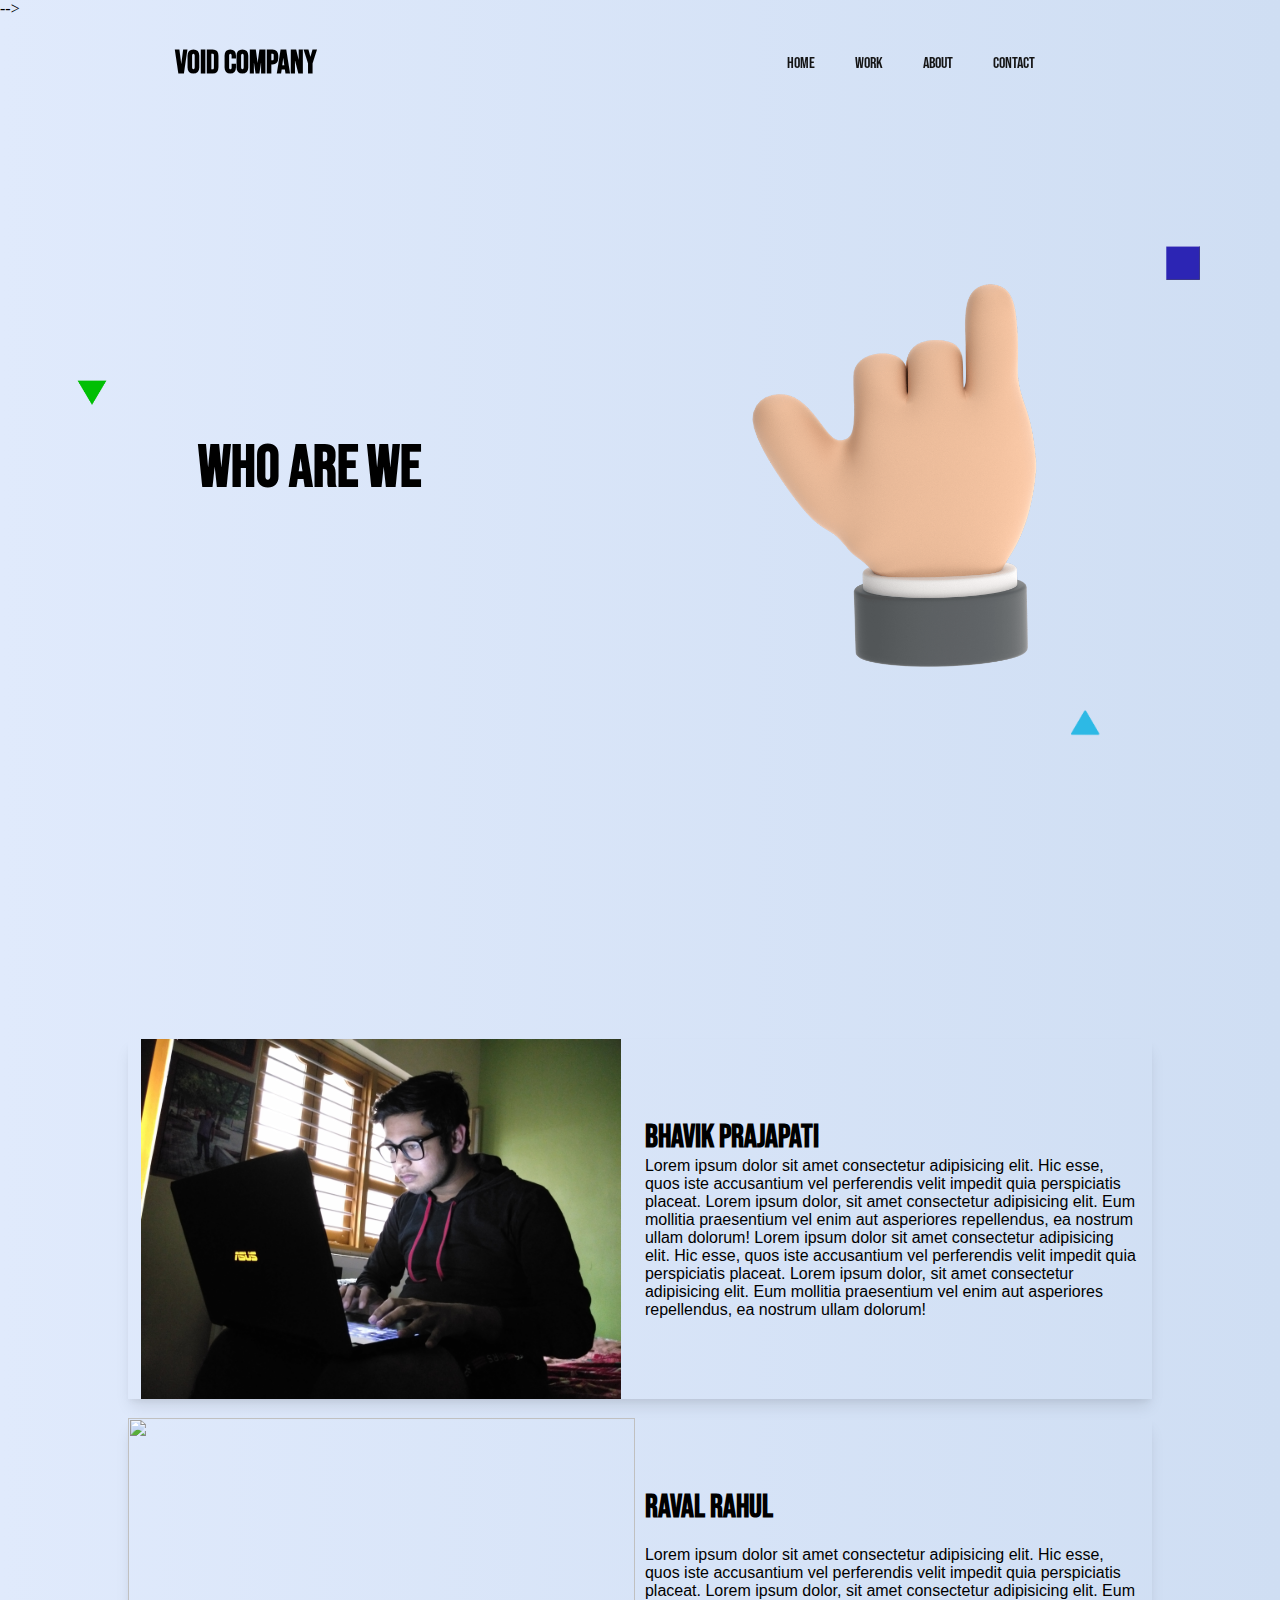
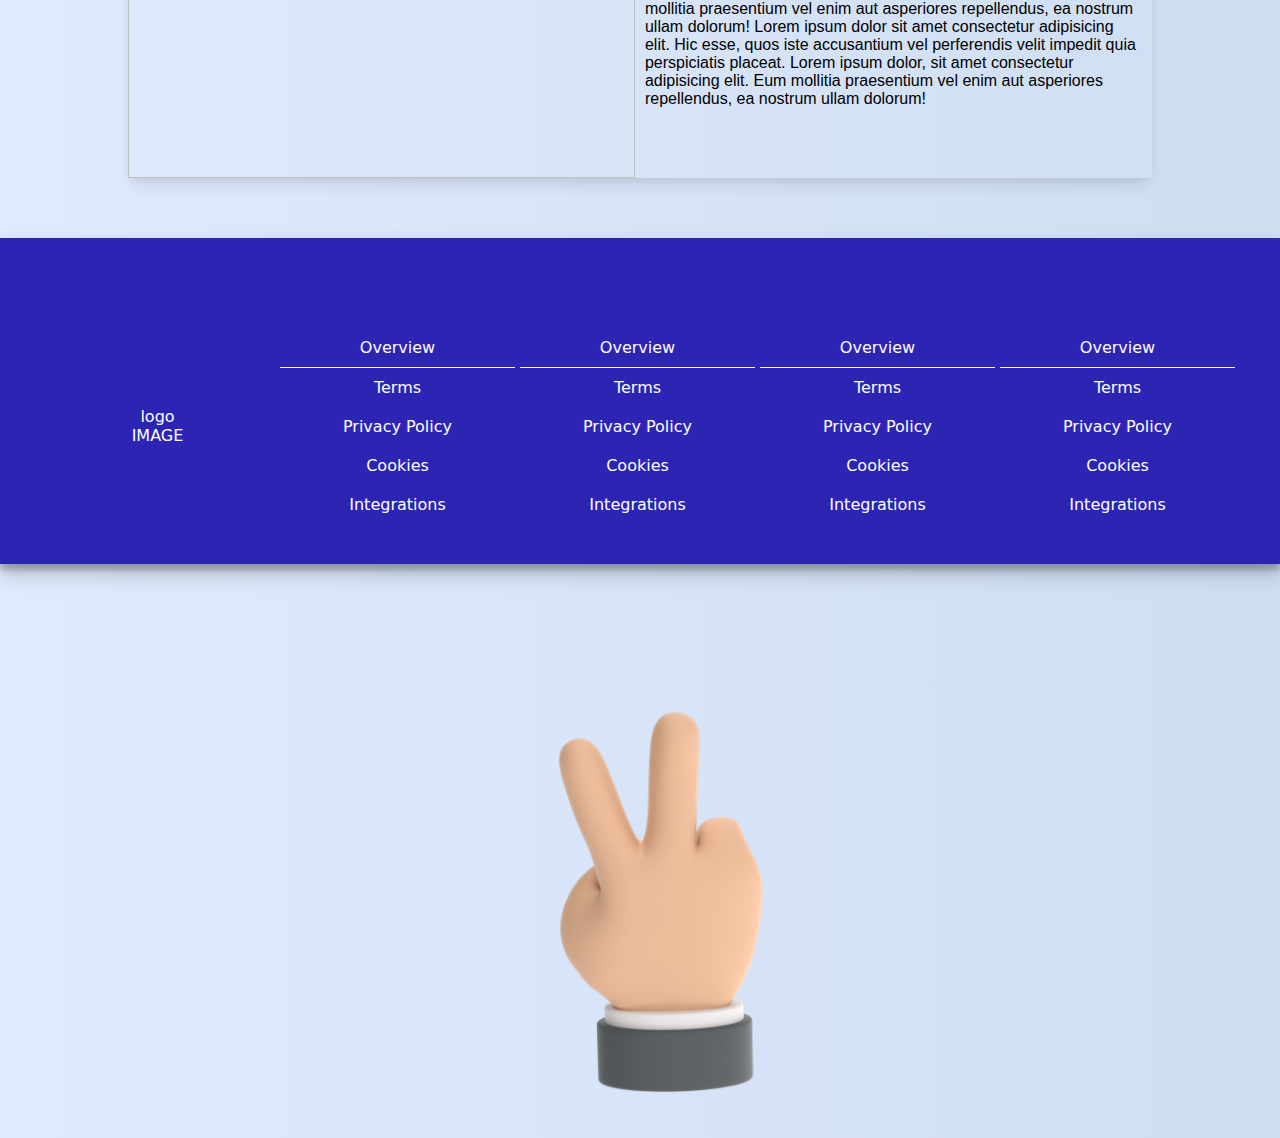
==== About.html @ 70cf01b4 "aboutus" ====
<!DOCTYPE html>
    <html lang="en">
      <head>
        <meta charset="UTF-8" />
        <meta http-equiv="X-UA-Compatible" content="IE=edge" />
        <meta name="viewport" content="width=device-width, initial-scale=1.0" />
       

        <link
          rel="stylesheet"
          href="https://cdnjs.cloudflare.com/ajax/libs/font-awesome/4.7.0/css/font-awesome.min.css"
        />
        <link rel="stylesheet" href="style.css" />
         <link rel="stylesheet" href="respo.css"/>
        <!-- <link rel="stylesheet" href="slider.css" /> --> -->
        <link rel="stylesheet" href="scss/About.css">
        <title>This is our shit..</title>
      </head>
      <body>
        <!-- header -->
        <header id="header">
          <a style="color: black" href="index.html">
            <div class="logo">
              <h1>Void Company</h1>
            </div>
          </a>
          <ul id="nav-links" class="nav-links">
            <li>
              <a href="index.html">Home</a>
            </li>
            <li><a href="#">Work</a></li>
            <li><a href="About.html">About</a></li>
            <li><a href="Contactus.html">Contact</a></li>
          </ul>

          <div id="hamburger" class="hamburger">
            <div></div>
            <div></div>
            <div></div>
          </div>
        </header>
        <!-- header -->
        <section class="section-1">
          <div class="left">
            <h1 id="abouth1">Who Are We</h1>
          </div>
          <div class="right">
            <img
              class="illus1"
              src="Sources/Woogie_Boogie_R-Angle_A1_0001-min.png"
              alt=""
              srcset=""
            />
          </div>
    
          <img class="triangle-img-1" src="Sources/blue-min.png" alt="" />
    
          <img
            class="triangle-img-2"
            src="Sources/864px-Green_triangle.svg-min.png"
            alt=""
          />
          <img
            class="triangle-img-3"
            src="Sources/blue-triangle-rounded-corners-hi-min.png"
            alt=""
          />
        </section>

        <section class="about-us">
          <div class="main-about">
          <div  class="about-us-card">
            <div class="about-us-card-left">
              <img
                src="Sources/IMG_20200103_160616 (2)-min.jpg"
                class="about-us-img"
                alt=""
              />
            </div>
            <div class="about-us-card-right">
              <h1>Bhavik Prajapati</h1>
              <!-- <br /> -->
              <p>
                Lorem ipsum dolor sit amet consectetur adipisicing elit. Hic
                esse, quos iste accusantium vel perferendis velit impedit quia
                perspiciatis placeat. Lorem ipsum dolor, sit amet consectetur
                adipisicing elit. Eum mollitia praesentium vel enim aut
                asperiores repellendus, ea nostrum ullam dolorum! Lorem ipsum
                dolor sit amet consectetur adipisicing elit. Hic esse, quos iste
                accusantium vel perferendis velit impedit quia perspiciatis
                placeat. Lorem ipsum dolor, sit amet consectetur adipisicing
                elit. Eum mollitia praesentium vel enim aut asperiores
                repellendus, ea nostrum ullam dolorum!
              </p>
            </div>
          </div>
          <!-- <hr /> -->
          <br>
          <div class="about-us-card">
            <div class="about-us-card-left">
              <img
                src="https://scontent.famd4-1.fna.fbcdn.net/v/t1.6435-9/33985733_2211146342441467_1482430463548063744_n.jpg?_nc_cat=100&ccb=1-3&_nc_sid=8bfeb9&_nc_ohc=AHXImAxE62oAX_ySkGZ&_nc_ht=scontent.famd4-1.fna&oh=f6cba78c579de63430eccb4c5c453ced&oe=60E3F653"
                class="about-us-img"
                alt=""
              />
            </div>
            <div class="about-us-card-right">
              <h1>RAVAL RAHUL</h1>
              <br />
              <p>
                Lorem ipsum dolor sit amet consectetur adipisicing elit. Hic
                esse, quos iste accusantium vel perferendis velit impedit quia
                perspiciatis placeat. Lorem ipsum dolor, sit amet consectetur
                adipisicing elit. Eum mollitia praesentium vel enim aut
                asperiores repellendus, ea nostrum ullam dolorum! Lorem ipsum
                dolor sit amet consectetur adipisicing elit. Hic esse, quos iste
                accusantium vel perferendis velit impedit quia perspiciatis
                placeat. Lorem ipsum dolor, sit amet consectetur adipisicing
                elit. Eum mollitia praesentium vel enim aut asperiores
                repellendus, ea nostrum ullam dolorum!
              </p>
            </div>
          </div>
        </div>
        </section>
        <!-- footer -->

        <section class="section-5">
          <footer>
            <div class="footers">
              <div class="col-1 col">
                logo
                <br />
                IMAGE
              </div>
              <div class="col-2 col">
                <li class="h-title">Overview</li>
                <li><a href="#">Terms</a></li>
                <li><a href="#">Privacy Policy</a></li>
                <li><a href="#">Cookies</a></li>
                <li><a href="#">Integrations</a></li>
              </div>
              <div class="col-3 col">
                <li class="h-title">Overview</li>
                <li><a href="#">Terms</a></li>
                <li><a href="#">Privacy Policy</a></li>
                <li><a href="#">Cookies</a></li>
                <li><a href="#">Integrations</a></li>
              </div>
              <div class="col-4 col">
                <li class="h-title">Overview</li>
                <li><a href="#">Terms</a></li>
                <li><a href="#">Privacy Policy</a></li>
                <li><a href="#">Cookies</a></li>
                <li><a href="#">Integrations</a></li>
              </div>
              <div class="col-5 col">
                <li class="h-title">Overview</li>
                <li><a href="#">Terms</a></li>
                <li><a href="#">Privacy Policy</a></li>
                <li><a href="#">Cookies</a></li>
                <li><a href="#">Integrations</a></li>
              </div>
            </div>

            <!-- <div class="copyright">
          <a href="#">&copy;Bhavik Prajapati</a>
        </div> -->
          </footer>

          <img
            class="rock"
            src="Sources/Rock_On_R-Angle_A1_0000-min.png"
            alt=""
          />
        </section>
        <!-- sec-5 -->
        <!-- top scroll -->
    <button onclick="topFunction()" id="myBtn" title="Go to top">
      <i class="fa fa-angle-up"></i>
    </button>
    <!-- top scroll -->
<script src="Js/app.js"></script>
      </body>
    </html>
  </body>
</html>
---- style.css ----
@import url("https://fonts.googleapis.com/css2?family=Bebas+Neue&display=swap");
@import url("https://fonts.googleapis.com/css2?family=Montserrat:wght@300&display=swap");
::-webkit-scrollbar {
  width: 10px;
}

/* Track */
::-webkit-scrollbar-track {
  background: #e0eafc;
}

/* Handle */
::-webkit-scrollbar-thumb {
  background: #2c25b4;
  border-bottom-left-radius: 10px;
  border-bottom-right-radius: 10px;
}

/* Handle on hover */
::-webkit-scrollbar-thumb:hover {
  background: #6e6ab8;
}

*,
*::before,
*::after {
  margin: 0;
  padding: 0;
  -webkit-box-sizing: border-box;
          box-sizing: border-box;
}

ul,
li,
a {
  text-decoration: none !important;
  list-style: none !important;
}

html {
  scroll-behavior: smooth;
  -ms-scroll-snap-type: y mandatory;
      scroll-snap-type: y mandatory;
}

body {
  background: #e0eafc;
  /* fallback for old browsers */
  /* Chrome 10-25, Safari 5.1-6 */
  background: -webkit-gradient(linear, right top, left top, from(#cfdef3), to(#e0eafc));
  background: linear-gradient(to left, #cfdef3, #e0eafc);
  /* W3C, IE 10+/ Edge, Firefox 16+, Chrome 26+, Opera 12+, Safari 7+ */
}

header {
  width: 100%;
  min-height: 10vh;
  margin: auto;
  font-family: "Open Sans", sans-serif;
  display: -webkit-box;
  display: -ms-flexbox;
  display: flex;
  -ms-flex-pack: distribute;
      justify-content: space-around;
  -webkit-box-align: center;
      -ms-flex-align: center;
          align-items: center;
  position: fixed;
  top: 0;
  left: 0;
  right: 0;
  z-index: 1;
}

header .logo {
  padding-left: 100px;
}

header .logo h1 {
  font-weight: 700;
  font-family: "Bebas Neue", cursive;
  text-align: left;
}

header ul.nav-links {
  display: -webkit-box;
  display: -ms-flexbox;
  display: flex;
  -webkit-box-align: center;
      -ms-flex-align: center;
          align-items: center;
  padding-left: 300px;
}

header ul.nav-links li {
  margin: 10px;
  position: relative;
  font-family: "Bebas Neue", cursive;
}

header ul.nav-links a {
  display: block;
  font-weight: 500;
  padding: 10px 10px;
  color: #141414;
  -webkit-transition: 0.2s ease;
  transition: 0.2s ease;
}

header ul.nav-links li:hover a {
  color: #fffdfe;
  background-color: #141414;
}

header ul.nav-links ul.sub-menu {
  position: absolute;
  top: 100%;
  left: -25%;
  display: none;
}

header ul.nav-links li:hover .sub-menu {
  display: block;
}

section {
  width: 80vw;
  margin: auto;
  min-height: 100vh;
  font-family: "Bebas Neue", cursive;
  scroll-snap-align: center;
}

section.section-1 {
  display: -webkit-box;
  display: -ms-flexbox;
  display: flex;
  -webkit-box-pack: justify;
      -ms-flex-pack: justify;
          justify-content: space-between;
  -webkit-box-align: center;
      -ms-flex-align: center;
          align-items: center;
  position: relative;
}

section.section-1 .left {
  min-height: 100vh;
  display: -webkit-box;
  display: -ms-flexbox;
  display: flex;
  -webkit-box-pack: center;
      -ms-flex-pack: center;
          justify-content: center;
  -webkit-box-align: center;
      -ms-flex-align: center;
          align-items: center;
}

section.section-1 .left h1 {
  font-size: 3.7rem;
  padding-left: 70px;
}

section.section-1 .right {
  min-height: 100vh;
  display: -webkit-box;
  display: -ms-flexbox;
  display: flex;
  -webkit-box-pack: center;
      -ms-flex-pack: center;
          justify-content: center;
  -webkit-box-align: center;
      -ms-flex-align: center;
          align-items: center;
}

section.section-1 .right img {
  width: 100%;
}

section.section-1 .right .illus1 {
  -o-object-fit: contain;
     object-fit: contain;
  width: 500px;
  height: 500px;
  -webkit-animation: an 3s infinite linear;
          animation: an 3s infinite linear;
  -webkit-transform-origin: top right;
          transform-origin: top right;
}

@-webkit-keyframes an {
  0% {
    -webkit-transform: translateY(0px);
            transform: translateY(0px);
  }
  50% {
    -webkit-transform: translateY(-20px);
            transform: translateY(-20px);
  }
  100% {
    -webkit-transform: translateY(0px);
            transform: translateY(0px);
  }
}

@keyframes an {
  0% {
    -webkit-transform: translateY(0px);
            transform: translateY(0px);
  }
  50% {
    -webkit-transform: translateY(-20px);
            transform: translateY(-20px);
  }
  100% {
    -webkit-transform: translateY(0px);
            transform: translateY(0px);
  }
}

section.section-1 .triangle-img-1 {
  width: 40px;
  height: 40px;
  -o-object-fit: contain;
     object-fit: contain;
  position: absolute;
  top: 25%;
  right: -5%;
  -webkit-animation: an2 3s infinite linear;
          animation: an2 3s infinite linear;
  -webkit-transform-origin: center;
          transform-origin: center;
}

section.section-1 .triangle-img-2 {
  width: 30px;
  height: 30px;
  -o-object-fit: contain;
     object-fit: contain;
  position: absolute;
  top: 40%;
  left: -5%;
  -webkit-transition: 0.2s;
  transition: 0.2s;
  -webkit-animation: an2 3s infinite linear;
          animation: an2 3s infinite linear;
}

section.section-1 .triangle-img-3 {
  width: 30px;
  height: 30px;
  -o-object-fit: contain;
     object-fit: contain;
  position: absolute;
  bottom: 20%;
  right: 5%;
  -webkit-transition: -webkit-transform 0.2s;
  transition: -webkit-transform 0.2s;
  transition: transform 0.2s;
  transition: transform 0.2s, -webkit-transform 0.2s;
  -webkit-animation: an2 3s infinite linear;
          animation: an2 3s infinite linear;
}

@-webkit-keyframes an2 {
  from {
    -webkit-transform: rotate(0deg);
            transform: rotate(0deg);
  }
  to {
    -webkit-transform: rotate(359deg);
            transform: rotate(359deg);
  }
}

@keyframes an2 {
  from {
    -webkit-transform: rotate(0deg);
            transform: rotate(0deg);
  }
  to {
    -webkit-transform: rotate(359deg);
            transform: rotate(359deg);
  }
}

section.section-2 {
  display: -webkit-box;
  display: -ms-flexbox;
  display: flex;
  -webkit-box-pack: center;
      -ms-flex-pack: center;
          justify-content: center;
  -webkit-box-align: center;
      -ms-flex-align: center;
          align-items: center;
  position: relative;
}

section.section-2 .card-body {
  width: 250px;
  background-color: white;
  padding: 25px;
  text-align: center !important;
  overflow: hidden;
  border-radius: 20px;
  -webkit-transition: 0.3s;
  transition: 0.3s;
  border-top: 5px solid white;
  margin: 30px;
  height: 350px;
  -webkit-box-shadow: 0 10px 20px rgba(0, 0, 0, 0.19), 0 6px 6px rgba(0, 0, 0, 0.23);
          box-shadow: 0 10px 20px rgba(0, 0, 0, 0.19), 0 6px 6px rgba(0, 0, 0, 0.23);
}

section.section-2 .card .img-div {
  height: 200px;
}

section.section-2 .card .img-div .img-div img {
  margin: 30px 0;
  text-align: center !important;
}

section.section-2 .card h1 {
  margin: 10px 0;
  text-align: center !important;
  text-overflow: ellipsis;
}

section.section-2 .card p {
  color: #999999;
  text-align: center !important;
  margin: 10px 0;
  text-overflow: ellipsis;
}

section.section-2 .card-body:hover {
  -webkit-box-shadow: -10px 10px 15px 0 rgba(196, 196, 196, 0.3);
          box-shadow: -10px 10px 15px 0 rgba(196, 196, 196, 0.3);
  border-top: 5px solid blue;
}

section.section-2 .triangle-loading-1 {
  width: 30px;
  height: 30px;
  -o-object-fit: contain;
     object-fit: contain;
  -webkit-transition: -webkit-transform 0.2s;
  transition: -webkit-transform 0.2s;
  transition: transform 0.2s;
  transition: transform 0.2s, -webkit-transform 0.2s;
  -webkit-animation: an3 3s infinite linear;
          animation: an3 3s infinite linear;
}

section.section-2 .sqre {
  position: absolute;
  top: 25%;
  left: 7%;
}

section.section-2 .loader {
  position: absolute;
  bottom: 20%;
  right: 0%;
}

section.section-2 .circle {
  width: 10px;
  height: 10px;
  position: relative;
  background-color: brown;
}

section.section-2 .circle-2 {
  width: 50px;
  height: 50px;
  position: absolute;
  bottom: 0%;
  left: 0%;
  -webkit-box-shadow: 0 10px 20px rgba(0, 0, 0, 0.19), 0 6px 6px rgba(0, 0, 0, 0.23);
          box-shadow: 0 10px 20px rgba(0, 0, 0, 0.19), 0 6px 6px rgba(0, 0, 0, 0.23);
  background-color: #7d8fc5;
  -webkit-animation: circ2 3s infinite linear;
          animation: circ2 3s infinite linear;
  -webkit-animation-delay: 0.1s;
          animation-delay: 0.1s;
  -webkit-transition: 0.2s;
  transition: 0.2s;
}

@-webkit-keyframes an3 {
  0% {
    -webkit-transform: rotate(0deg);
            transform: rotate(0deg);
  }
  100% {
    -webkit-transform: rotate(359deg);
            transform: rotate(359deg);
  }
}

@keyframes an3 {
  0% {
    -webkit-transform: rotate(0deg);
            transform: rotate(0deg);
  }
  100% {
    -webkit-transform: rotate(359deg);
            transform: rotate(359deg);
  }
}

@-webkit-keyframes circ2 {
  0% {
    -webkit-transform: rotate(0deg);
            transform: rotate(0deg);
  }
  50% {
    -webkit-transform: rotate(359deg);
            transform: rotate(359deg);
    border-radius: 0%;
    background-color: #10508b;
  }
  75% {
    border-radius: 50%;
  }
}

@keyframes circ2 {
  0% {
    -webkit-transform: rotate(0deg);
            transform: rotate(0deg);
  }
  50% {
    -webkit-transform: rotate(359deg);
            transform: rotate(359deg);
    border-radius: 0%;
    background-color: #10508b;
  }
  75% {
    border-radius: 50%;
  }
}

section.section-3 {
  display: -webkit-box;
  display: -ms-flexbox;
  display: flex;
  -webkit-box-pack: center;
      -ms-flex-pack: center;
          justify-content: center;
  -webkit-box-align: center;
      -ms-flex-align: center;
          align-items: center;
  -webkit-box-orient: vertical;
  -webkit-box-direction: normal;
      -ms-flex-direction: column;
          flex-direction: column;
  font-family: Montserrat, sans-serif;
}

section.section-3 .man {
  width: 100%;
  height: 50vh;
  -o-object-fit: contain;
     object-fit: contain;
}

section.section-3 .first {
  display: -webkit-box;
  display: -ms-flexbox;
  display: flex;
  -ms-flex-pack: distribute;
      justify-content: space-around;
  -webkit-box-align: center;
      -ms-flex-align: center;
          align-items: center;
}

section.section-3 .second {
  display: -webkit-box;
  display: -ms-flexbox;
  display: flex;
  -ms-flex-pack: distribute;
      justify-content: space-around;
  -webkit-box-align: center;
      -ms-flex-align: center;
          align-items: center;
  -webkit-box-orient: horizontal;
  -webkit-box-direction: reverse;
      -ms-flex-direction: row-reverse;
          flex-direction: row-reverse;
}

section.section-4 {
  position: relative;
  display: -webkit-box;
  display: -ms-flexbox;
  display: flex;
  -webkit-box-pack: center;
      -ms-flex-pack: center;
          justify-content: center;
  -webkit-box-align: center;
      -ms-flex-align: center;
          align-items: center;
  -webkit-box-orient: vertical;
  -webkit-box-direction: normal;
      -ms-flex-direction: column;
          flex-direction: column;
  font-family: Montserrat, sans-serif;
}

section.section-4 .lo-anim {
  width: 100px;
  height: 100px;
  -o-object-fit: contain;
     object-fit: contain;
  -webkit-transition: -webkit-transform 0.3s;
  transition: -webkit-transform 0.3s;
  transition: transform 0.3s;
  transition: transform 0.3s, -webkit-transform 0.3s;
  -webkit-animation: an4 4s infinite linear;
          animation: an4 4s infinite linear;
  -webkit-transition: 0.4s ease-in-out cubic-bezier(0.175, 0.885, 0.32, 1.275);
  transition: 0.4s ease-in-out cubic-bezier(0.175, 0.885, 0.32, 1.275);
  -webkit-transform-origin: center;
          transform-origin: center;
  position: absolute;
  bottom: 10%;
  right: 10%;
}

@-webkit-keyframes an4 {
  50% {
    -webkit-transform: rotate(0deg);
            transform: rotate(0deg);
  }
  100% {
    -webkit-transform: rotate(359deg);
            transform: rotate(359deg);
  }
}

@keyframes an4 {
  50% {
    -webkit-transform: rotate(0deg);
            transform: rotate(0deg);
  }
  100% {
    -webkit-transform: rotate(359deg);
            transform: rotate(359deg);
  }
}

section.section-5 {
  width: 100%;
  display: -webkit-box;
  display: -ms-flexbox;
  display: flex;
  -webkit-box-pack: center;
      -ms-flex-pack: center;
          justify-content: center;
  -webkit-box-align: end;
      -ms-flex-align: end;
          align-items: flex-end;
  position: relative;
}

section.section-5 footer {
  position: absolute;
  left: 0;
  top: 0;
  right: 0;
  width: 100%;
  margin: auto;
  display: -webkit-box;
  display: -ms-flexbox;
  display: flex;
  -webkit-box-pack: center;
      -ms-flex-pack: center;
          justify-content: center;
  -webkit-box-orient: vertical;
  -webkit-box-direction: normal;
      -ms-flex-direction: column;
          flex-direction: column;
  -webkit-box-align: center;
      -ms-flex-align: center;
          align-items: center;
  text-align: center;
  width: 100%;
  background-color: #2c25b4;
  padding: 40px;
  -webkit-box-shadow: 0 10px 20px rgba(0, 0, 0, 0.19), 0 6px 6px rgba(0, 0, 0, 0.23);
          box-shadow: 0 10px 20px rgba(0, 0, 0, 0.19), 0 6px 6px rgba(0, 0, 0, 0.23);
}

section.section-5 footer .footers {
  padding-top: 50px;
  width: 100%;
  display: -webkit-box;
  display: -ms-flexbox;
  display: flex;
  -webkit-box-pack: justify;
      -ms-flex-pack: justify;
          justify-content: space-between;
  -webkit-box-align: center;
      -ms-flex-align: center;
          align-items: center;
  text-align: center;
  margin: auto;
  color: #fffdfe;
  font-family: "Source Sans Pro Regular", system-ui;
}

section.section-5 footer .footers li a {
  color: #fffdfe;
}

section.section-5 footer .footers .col {
  -webkit-box-flex: 1;
      -ms-flex: 1;
          flex: 1;
  margin-right: 5px;
}

section.section-5 footer .footers .col li {
  padding: 10px 0px;
}

section.section-5 footer .footers .h-title {
  border-bottom: 1px solid #fffdfe;
  padding: 10px 10px;
}

section.section-5 footer .copyright {
  position: absolute;
  padding: 10px;
  bottom: 0;
  left: 0;
  right: 0;
  background-color: #fffdfe;
}

section.section-5 footer .copyright a {
  color: #141414;
}

section.section-5 img {
  width: 100%;
}

section.section-5 .rock {
  width: 100%;
  height: 50vh;
  -o-object-fit: contain;
     object-fit: contain;
  -webkit-animation: an 2s infinite linear;
          animation: an 2s infinite linear;
}

#myBtn {
  display: none;
  /* Hidden by default */
  position: fixed;
  /* Fixed/sticky position */
  bottom: 20px;
  /* Place the button at the bottom of the page */
  right: 30px;
  /* Place the button 30px from the right */
  z-index: 99;
  /* Make sure it does not overlap */
  border: none;
  /* Remove borders */
  outline: none;
  /* Remove outline */
  background-color: #2c25b4;
  /* Set a background color */
  color: white;
  /* Text color */
  cursor: pointer;
  /* Add a mouse pointer on hover */
  padding: 15px;
  /* Some padding */
  border-radius: 10px;
  /* Rounded corners */
  font-size: 18px;
  /* Increase font size */
}

#myBtn:hover {
  background-color: #3730b9;
}
/*# sourceMappingURL=style.css.map */
---- respo.css ----
* {
  margin: 0;
  padding: 0;
  -webkit-box-sizing: border-box;
          box-sizing: border-box;
}

@media (max-width: 768px) {
  html {
    -ms-scroll-snap-type: none !important;
        scroll-snap-type: none !important;
  }
  .logo {
    padding: 0px !important;
  }
  ul.nav-links {
    padding: 0px !important;
  }
  header {
    width: 100%;
    -webkit-box-orient: vertical;
    -webkit-box-direction: normal;
        -ms-flex-direction: column;
            flex-direction: column;
    position: fixed;
    top: 0;
    left: 0;
    right: 0;
    z-index: 1;
    background-color: white !important;
  }
  header .section-2 img {
    display: none !important;
  }
  header .hamburger {
    position: absolute;
    right: 20px;
    cursor: pointer;
    top: 16px;
  }
  header .hamburger div {
    content: "";
    width: 35px;
    height: 5px;
    background-color: black;
    margin: 6px 0;
  }
  header .logo {
    width: 100% !important;
    margin: auto;
    background-color: white;
    text-align: center;
    -ms-flex-preferred-size: 0;
        flex-basis: 0;
  }
  header .logo h1 {
    text-align: left;
    position: absolute;
    top: 15px;
    left: 15px;
  }
  #nav-links {
    width: 100%;
    display: none;
    margin-top: 10vh;
  }
  .open {
    display: block !important;
    width: 100%;
    text-align: center;
    margin: auto;
    background-color: white;
    -webkit-box-orient: vertical;
    -webkit-box-direction: normal;
        -ms-flex-direction: column;
            flex-direction: column;
    display: block !important;
  }
  .open ul li a {
    width: 100%;
  }
  section.section-1 {
    -webkit-box-orient: vertical !important;
    -webkit-box-direction: normal !important;
        -ms-flex-direction: column !important;
            flex-direction: column !important;
  }
  section.section-1 .left h1 {
    font-size: 3.7rem;
    padding-left: 0px !important;
  }
  section.section-2 {
    -webkit-box-orient: vertical !important;
    -webkit-box-direction: normal !important;
        -ms-flex-direction: column !important;
            flex-direction: column !important;
  }
  section.section-3 .first {
    margin-bottom: 50px;
  }
  section.section-5 .footers {
    -webkit-box-orient: vertical !important;
    -webkit-box-direction: normal !important;
        -ms-flex-direction: column !important;
            flex-direction: column !important;
  }
  section.section-5 .rock {
    display: none !important;
  }
  section.section-1 .right {
    display: none;
  }
  section {
    width: 100% !important;
    margin: auto;
    padding: 10px;
  }
  section .illus1 {
    width: 200px !important;
    height: 200px !important;
  }
  section .triangle-img-1 {
    right: 5% !important;
  }
  section .triangle-img-2 {
    left: 5% !important;
  }
  .about-us-card {
    -webkit-box-orient: vertical;
    -webkit-box-direction: normal;
        -ms-flex-direction: column;
            flex-direction: column;
    text-align: center;
  }
  .about-us-card .about-us-card-right {
    -ms-flex-line-pack: center;
        align-content: center;
  }
}

@media (max-width: 480px) {
  .about-us-card {
    -webkit-box-orient: vertical;
    -webkit-box-direction: normal;
        -ms-flex-direction: column;
            flex-direction: column;
    text-align: center;
  }
  .about-us-card .about-us-card-right {
    -ms-flex-line-pack: center;
        align-content: center;
  }
  .about-us-card .about-us-card-right p {
    overflow: scroll;
  }
  html {
    -ms-scroll-snap-type: none !important;
        scroll-snap-type: none !important;
  }
  header {
    width: 100%;
    -webkit-box-orient: vertical;
    -webkit-box-direction: normal;
        -ms-flex-direction: column;
            flex-direction: column;
    position: fixed;
    top: 0;
    left: 0;
    right: 0;
    z-index: 1;
    background-color: white !important;
  }
  header .logo {
    padding: 0px !important;
  }
  header ul.nav-links {
    padding: 0px !important;
  }
  header .hamburger {
    position: absolute;
    right: 20px;
    top: 16px;
    cursor: pointer;
  }
  header .hamburger div {
    content: "";
    width: 35px;
    height: 5px;
    background-color: black;
    margin: 6px 0;
  }
  header .logo {
    width: 100% !important;
    margin: auto;
    background-color: white;
    text-align: center;
    -ms-flex-preferred-size: 0;
        flex-basis: 0;
  }
  header .logo h1 {
    text-align: left;
    position: absolute;
    top: 15px;
    left: 15px;
  }
  #nav-links {
    width: 100%;
    display: none;
    margin-top: 10vh;
  }
  .open {
    display: block !important;
    width: 100%;
    text-align: center;
    margin: auto;
    background-color: white;
    -webkit-box-orient: vertical;
    -webkit-box-direction: normal;
        -ms-flex-direction: column;
            flex-direction: column;
    display: block !important;
  }
  .open ul li a {
    width: 100%;
  }
  section.section-1 {
    -webkit-box-orient: vertical !important;
    -webkit-box-direction: normal !important;
        -ms-flex-direction: column !important;
            flex-direction: column !important;
  }
  section.section-1 .left h1 {
    font-size: 3.7rem;
    padding-left: 0px !important;
  }
  section.section-2 {
    -webkit-box-orient: vertical !important;
    -webkit-box-direction: normal !important;
        -ms-flex-direction: column !important;
            flex-direction: column !important;
  }
  section.section-3 .first {
    margin-bottom: 50px;
  }
  section.section-5 .footers {
    -webkit-box-orient: vertical !important;
    -webkit-box-direction: normal !important;
        -ms-flex-direction: column !important;
            flex-direction: column !important;
  }
  section.section-5 .rock {
    display: none !important;
  }
  section.section-1 .right {
    display: none;
  }
  section {
    width: 100% !important;
    margin: auto;
    padding: 10px;
  }
  section .illus1 {
    width: 200px !important;
    height: 200px !important;
  }
  section .triangle-img-1 {
    right: 5% !important;
  }
  section .triangle-img-2 {
    left: 5% !important;
  }
  .section-2 img {
    display: none !important;
  }
}
/*# sourceMappingURL=respo.css.map */
---- slider.css ----
.slideshow-container {
  position: relative;
  width: 100%;
}

/* Slides */
.mySlides {
  display: none;
  padding: 80px;
  text-align: center;
  font-weight: 700;
}

/* Next & previous buttons */
.prev,
.next {
  cursor: pointer;
  position: absolute;
  top: 50%;
  width: auto;
  margin-top: -30px;
  padding: 16px;
  color: #888;
  font-weight: bold;
  font-size: 20px;
  border-radius: 0 3px 3px 0;
  -webkit-user-select: none;
     -moz-user-select: none;
      -ms-user-select: none;
          user-select: none;
}

/* Position the "next button" to the right */
.next {
  position: absolute;
  right: 0;
  border-radius: 3px 0 0 3px;
}

/* On hover, add a black background color with a little bit see-through */
.prev:hover,
.next:hover {
  background-color: rgba(0, 0, 0, 0.8);
  color: white;
}

/* The dot/bullet/indicator container */
.dot-container {
  text-align: center;
  padding: 20px;
}

/* The dots/bullets/indicators */
.dot {
  cursor: pointer;
  height: 15px;
  width: 15px;
  margin: 0 2px;
  background-color: #bbb;
  border-radius: 50%;
  display: inline-block;
  -webkit-transition: background-color 0.6s ease;
  transition: background-color 0.6s ease;
}

/* Add a background color to the active dot/circle */
.active,
.dot:hover {
  background-color: #717171;
}

/* Add an italic font style to all quotes */
q {
  font-style: italic;
}

/* Add a blue color to the author */
.author {
  color: cornflowerblue;
}
/*# sourceMappingURL=slider.css.map */
---- scss/About.css ----
* {
  margin: 0;
  padding: 0;
  -webkit-box-sizing: border-box;
          box-sizing: border-box;
}

section {
  width: 80vw;
  margin: auto;
  min-height: 100vh;
  font-family: "Bebas Neue", cursive;
  scroll-snap-align: center;
  min-height: 100vh;
}

section .about-card {
  display: -webkit-box;
  display: -ms-flexbox;
  display: flex;
  -webkit-box-pack: justify;
      -ms-flex-pack: justify;
          justify-content: space-between;
  -webkit-box-align: center;
      -ms-flex-align: center;
          align-items: center;
}

section .about-card .left {
  min-height: 100vh;
  display: -webkit-box;
  display: -ms-flexbox;
  display: flex;
  -ms-flex-pack: distribute;
      justify-content: space-around;
  -webkit-box-align: center;
      -ms-flex-align: center;
          align-items: center;
}

section .about-card .left h1 {
  font-size: 3.7rem;
  padding-left: 70px;
}

section .about-card .right {
  min-height: 100vh;
  display: -webkit-box;
  display: -ms-flexbox;
  display: flex;
  -webkit-box-pack: center;
      -ms-flex-pack: center;
          justify-content: center;
  -webkit-box-align: center;
      -ms-flex-align: center;
          align-items: center;
}

section .about-card .right img {
  width: 100%;
}

section .about-card .right .about-img {
  -o-object-fit: contain;
     object-fit: contain;
  width: 500px;
  height: 500px;
  -webkit-animation: anabout 3s infinite linear;
          animation: anabout 3s infinite linear;
  -webkit-transform-origin: top right;
          transform-origin: top right;
}

@-webkit-keyframes anabout {
  0% {
    -webkit-transform: translateY(0px);
            transform: translateY(0px);
  }
  50% {
    -webkit-transform: translateY(-20px);
            transform: translateY(-20px);
  }
  100% {
    -webkit-transform: translateY(0px);
            transform: translateY(0px);
  }
}

@keyframes anabout {
  0% {
    -webkit-transform: translateY(0px);
            transform: translateY(0px);
  }
  50% {
    -webkit-transform: translateY(-20px);
            transform: translateY(-20px);
  }
  100% {
    -webkit-transform: translateY(0px);
            transform: translateY(0px);
  }
}

section.about-us {
  margin-top: 20px;
  display: -webkit-box;
  display: -ms-flexbox;
  display: flex;
  -webkit-box-pack: center;
      -ms-flex-pack: center;
          justify-content: center;
  -webkit-box-align: center;
      -ms-flex-align: center;
          align-items: center;
  -webkit-box-orient: vertical;
  -webkit-box-direction: normal;
      -ms-flex-direction: column;
          flex-direction: column;
}

section.about-us h1 {
  color: black;
}

section.about-us .main-about {
  margin-top: 40px;
}

section.about-us .about-us-card {
  -webkit-box-shadow: rgba(0, 0, 0, 0.1) 0px 10px 15px -3px, rgba(0, 0, 0, 0.05) 0px 4px 6px -2px;
          box-shadow: rgba(0, 0, 0, 0.1) 0px 10px 15px -3px, rgba(0, 0, 0, 0.05) 0px 4px 6px -2px;
  min-height: 40vh;
  display: -webkit-box;
  display: -ms-flexbox;
  display: flex;
  -ms-flex-pack: distribute;
      justify-content: space-around;
  -webkit-box-align: center;
      -ms-flex-align: center;
          align-items: center;
}

section.about-us .about-us-card .about-us-card-right {
  width: 100%;
  height: 40vh;
  color: black;
  display: -webkit-box;
  display: -ms-flexbox;
  display: flex;
  -webkit-box-pack: center;
      -ms-flex-pack: center;
          justify-content: center;
  -webkit-box-align: left;
      -ms-flex-align: left;
          align-items: left;
  -webkit-box-orient: vertical;
  -webkit-box-direction: normal;
      -ms-flex-direction: column;
          flex-direction: column;
  padding: 10px;
}

section.about-us .about-us-card .about-us-card-right p {
  font-family: Arial, Helvetica, sans-serif;
}

section.about-us .about-us-card .about-us-card-left {
  width: 100%;
  height: 40vh;
}

section.about-us .about-us-card .about-us-card-left img {
  width: 100%;
}

section.about-us .about-us-card .about-us-card-left .about-us-img {
  -o-object-fit: contain;
     object-fit: contain;
  height: 100%;
}
/*# sourceMappingURL=About.css.map */
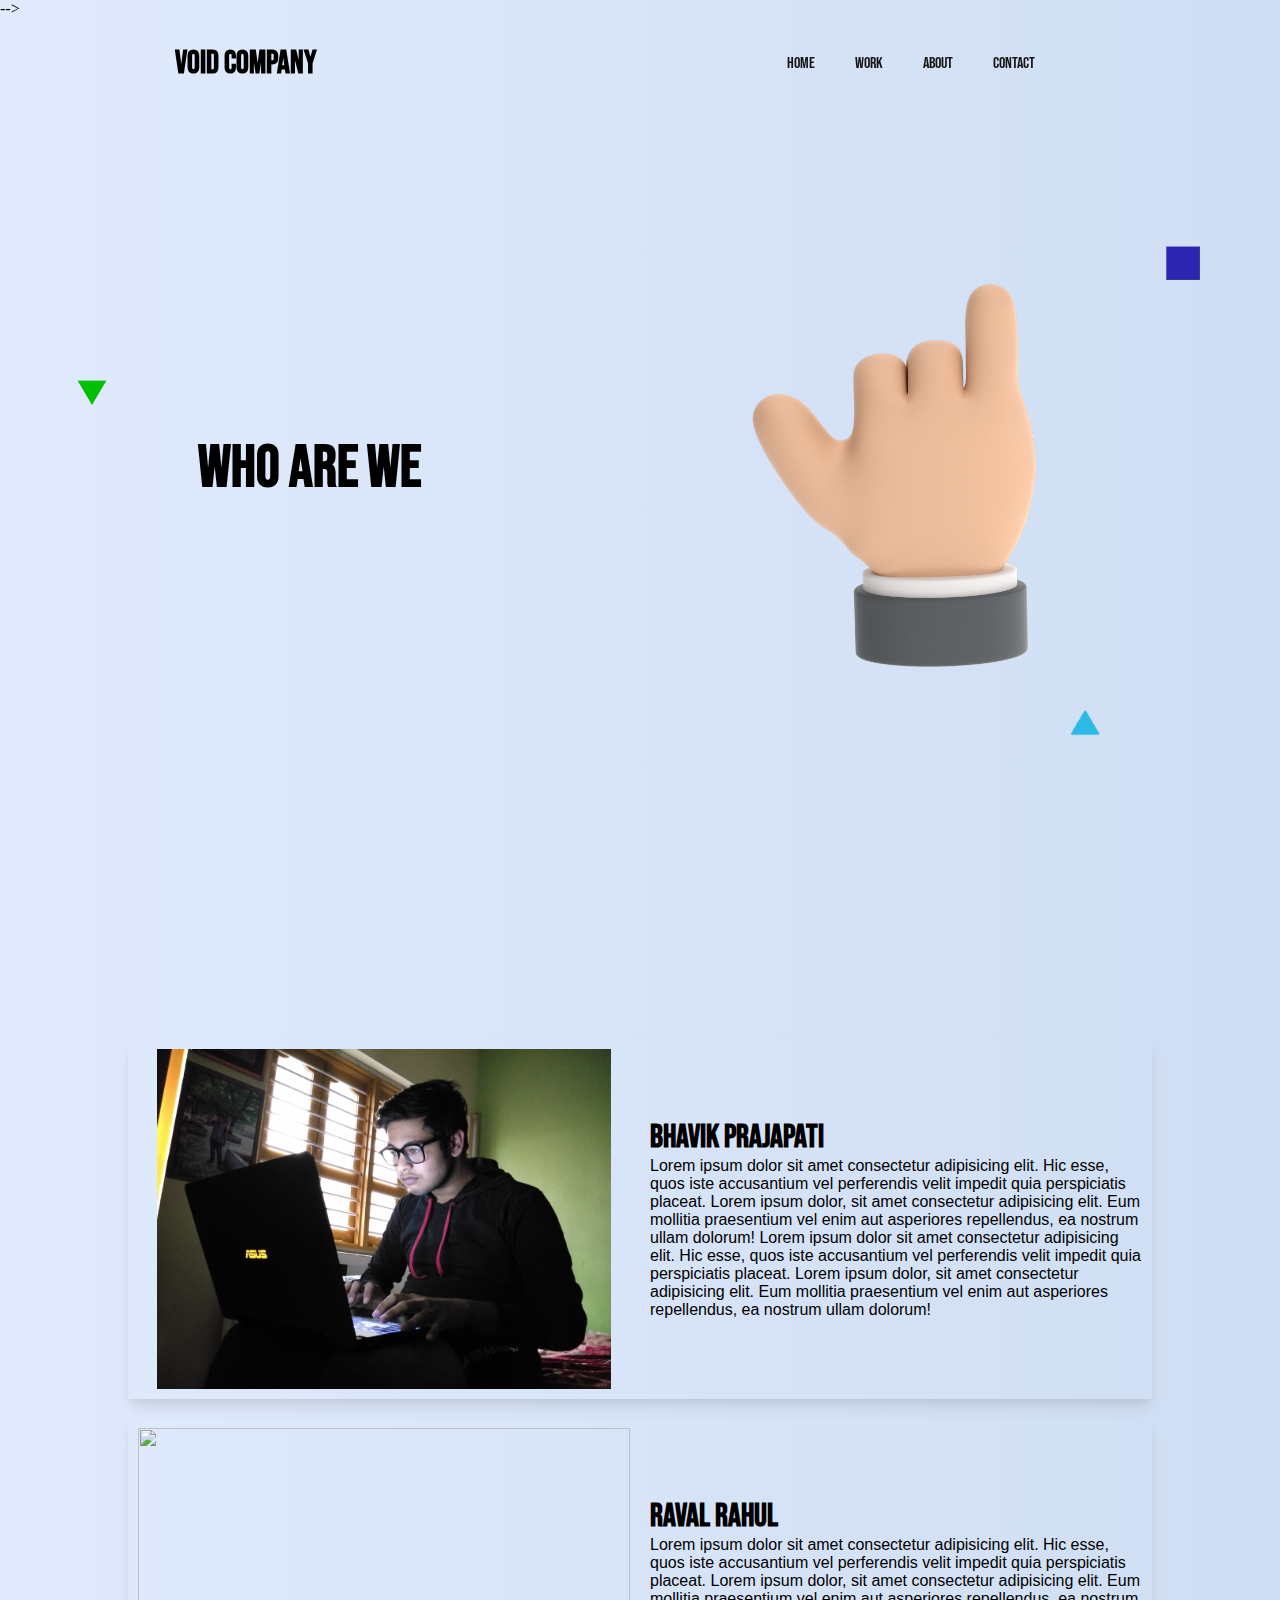
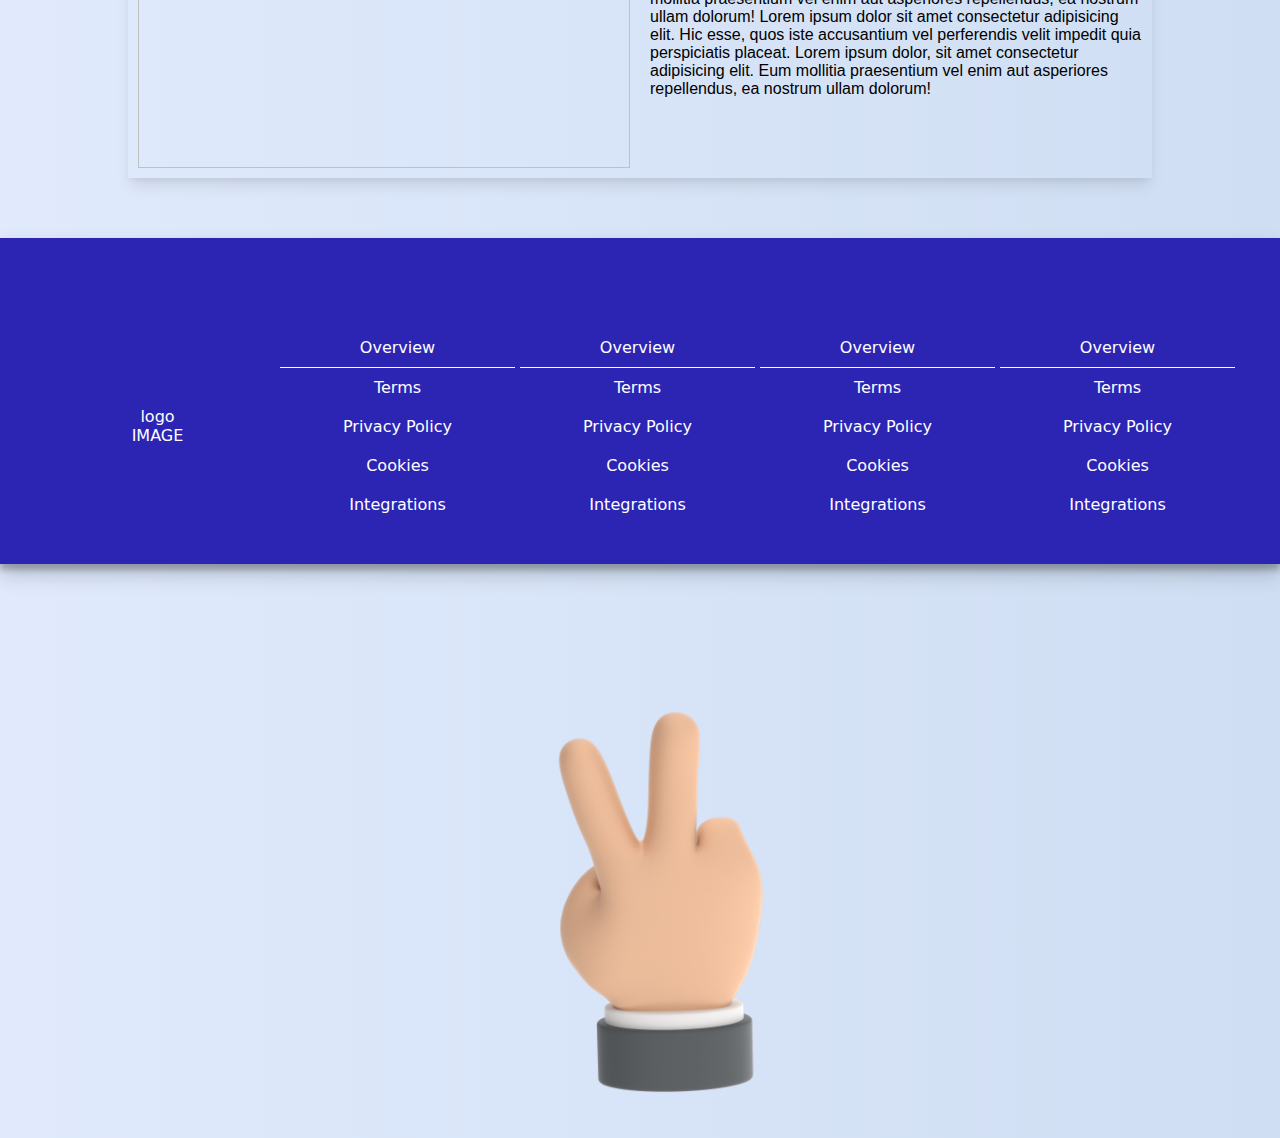
==== commit a79835ba: "p-1" ====
--- a/About.html
+++ b/About.html
@@ -106,7 +106,6 @@
             </div>
             <div class="about-us-card-right">
               <h1>RAVAL RAHUL</h1>
-              <br />
               <p>
                 Lorem ipsum dolor sit amet consectetur adipisicing elit. Hic
                 esse, quos iste accusantium vel perferendis velit impedit quia
--- a/scss/About.css
+++ b/scss/About.css
@@ -167,6 +167,7 @@
 section.about-us .about-us-card .about-us-card-left {
   width: 100%;
   height: 40vh;
+  padding: 10px;
 }
 
 section.about-us .about-us-card .about-us-card-left img {
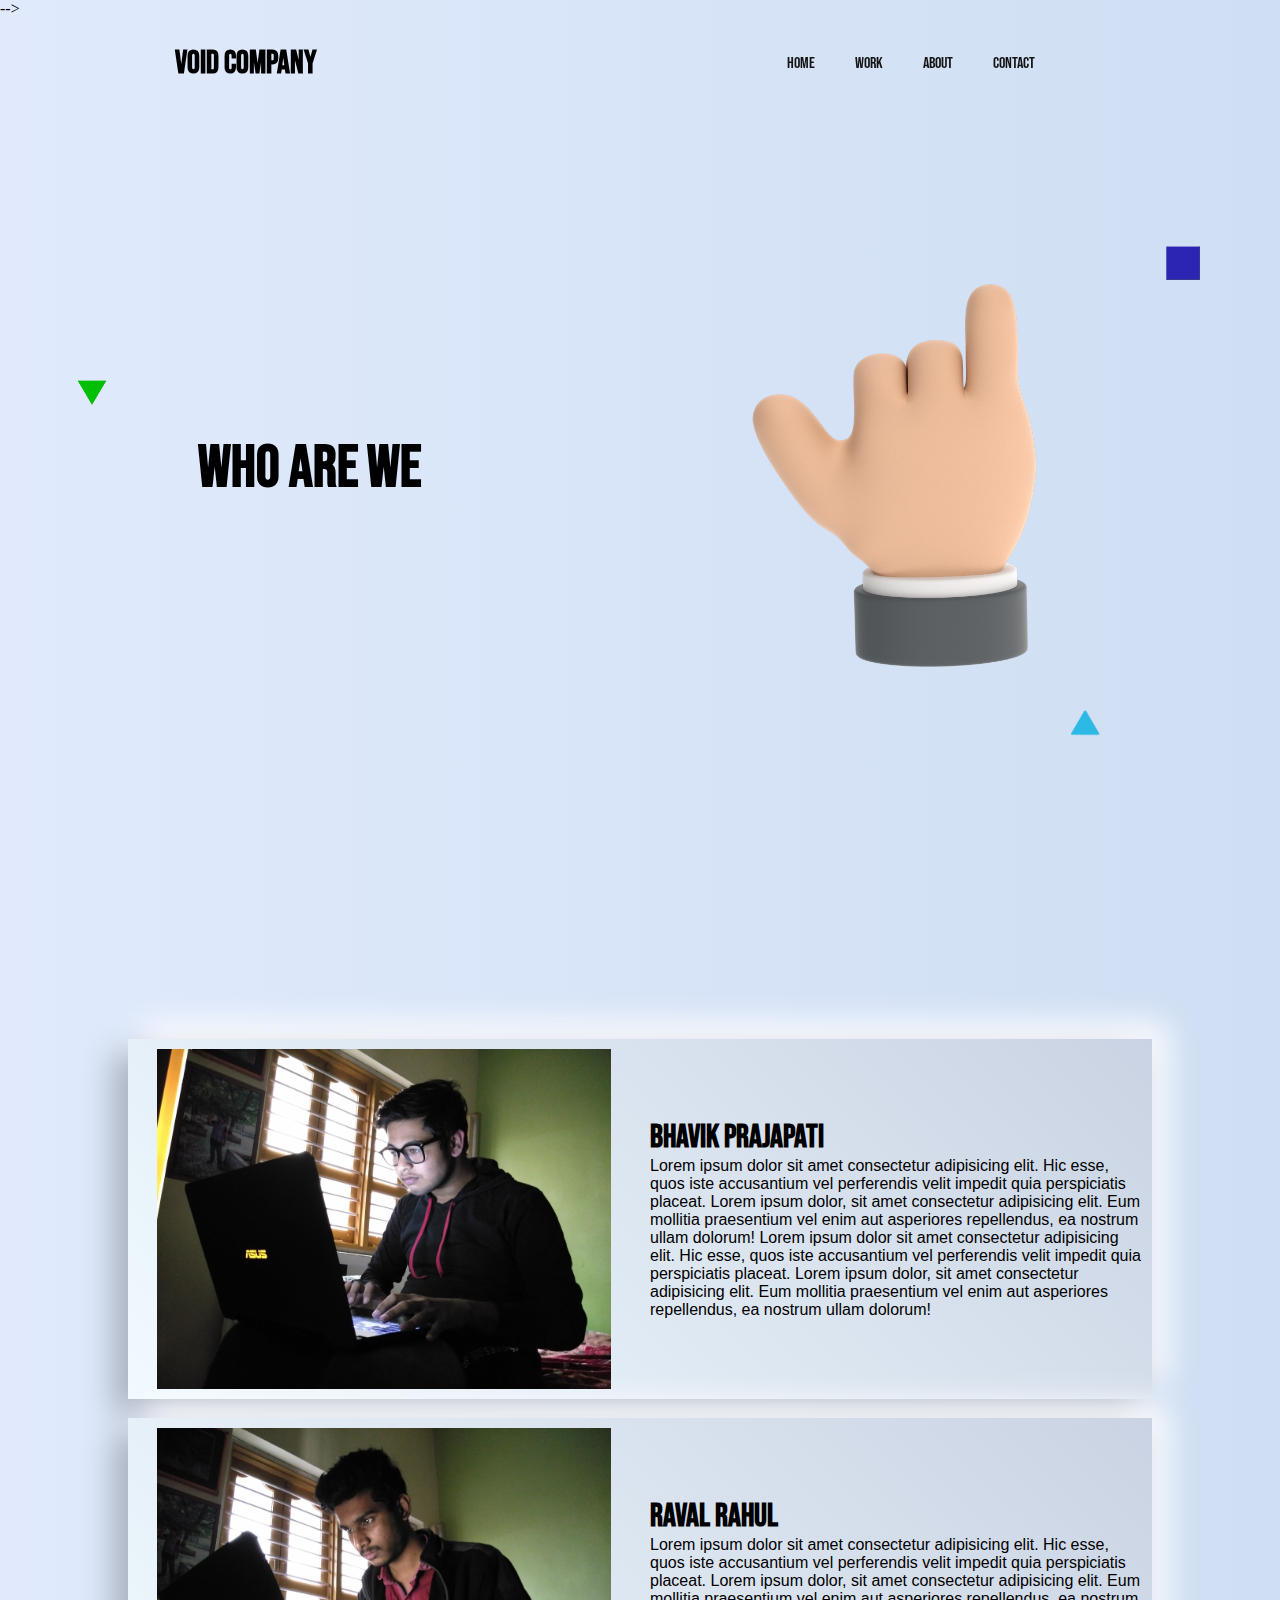
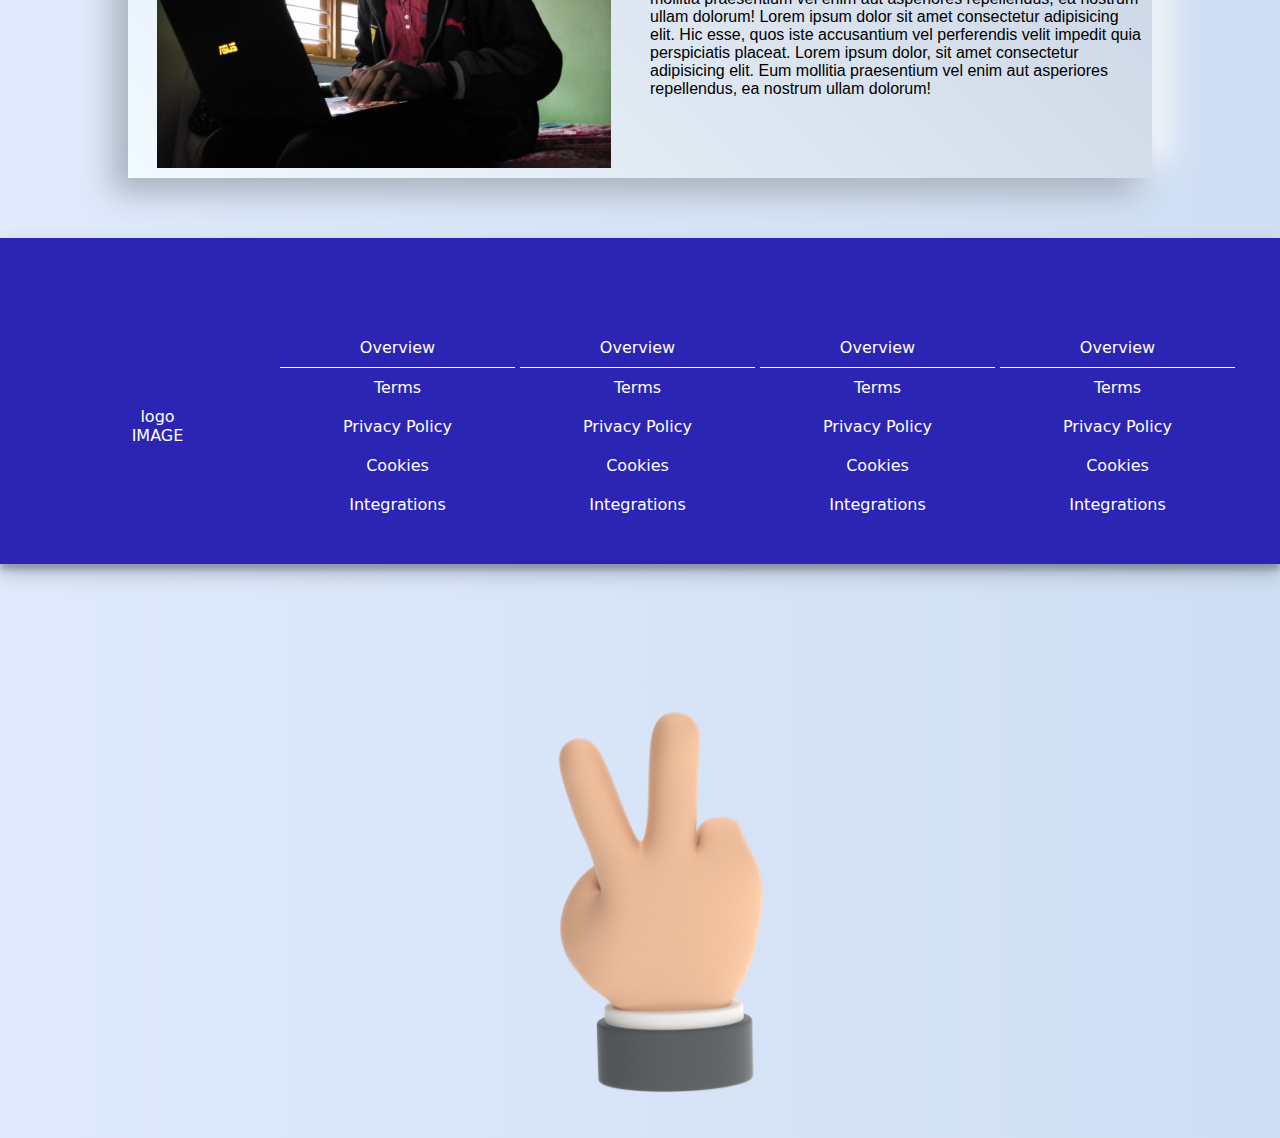
==== commit d74af0e6: "cont" ====
--- a/About.html
+++ b/About.html
@@ -99,7 +99,7 @@
           <div class="about-us-card">
             <div class="about-us-card-left">
               <img
-                src="https://scontent.famd4-1.fna.fbcdn.net/v/t1.6435-9/33985733_2211146342441467_1482430463548063744_n.jpg?_nc_cat=100&ccb=1-3&_nc_sid=8bfeb9&_nc_ohc=AHXImAxE62oAX_ySkGZ&_nc_ht=scontent.famd4-1.fna&oh=f6cba78c579de63430eccb4c5c453ced&oe=60E3F653"
+                src="Sources/rahul.jpg"
                 class="about-us-img"
                 alt=""
               />
--- a/scss/About.css
+++ b/scss/About.css
@@ -127,8 +127,10 @@
 }
 
 section.about-us .about-us-card {
-  -webkit-box-shadow: rgba(0, 0, 0, 0.1) 0px 10px 15px -3px, rgba(0, 0, 0, 0.05) 0px 4px 6px -2px;
-          box-shadow: rgba(0, 0, 0, 0.1) 0px 10px 15px -3px, rgba(0, 0, 0, 0.05) 0px 4px 6px -2px;
+  border-radius: 0px;
+  background: linear-gradient(225deg, #cad3e3, #f0faff);
+  -webkit-box-shadow: -15px 15px 30px #a8b0bd, 15px -15px 30px #ffffff;
+          box-shadow: -15px 15px 30px #a8b0bd, 15px -15px 30px #ffffff;
   min-height: 40vh;
   display: -webkit-box;
   display: -ms-flexbox;
